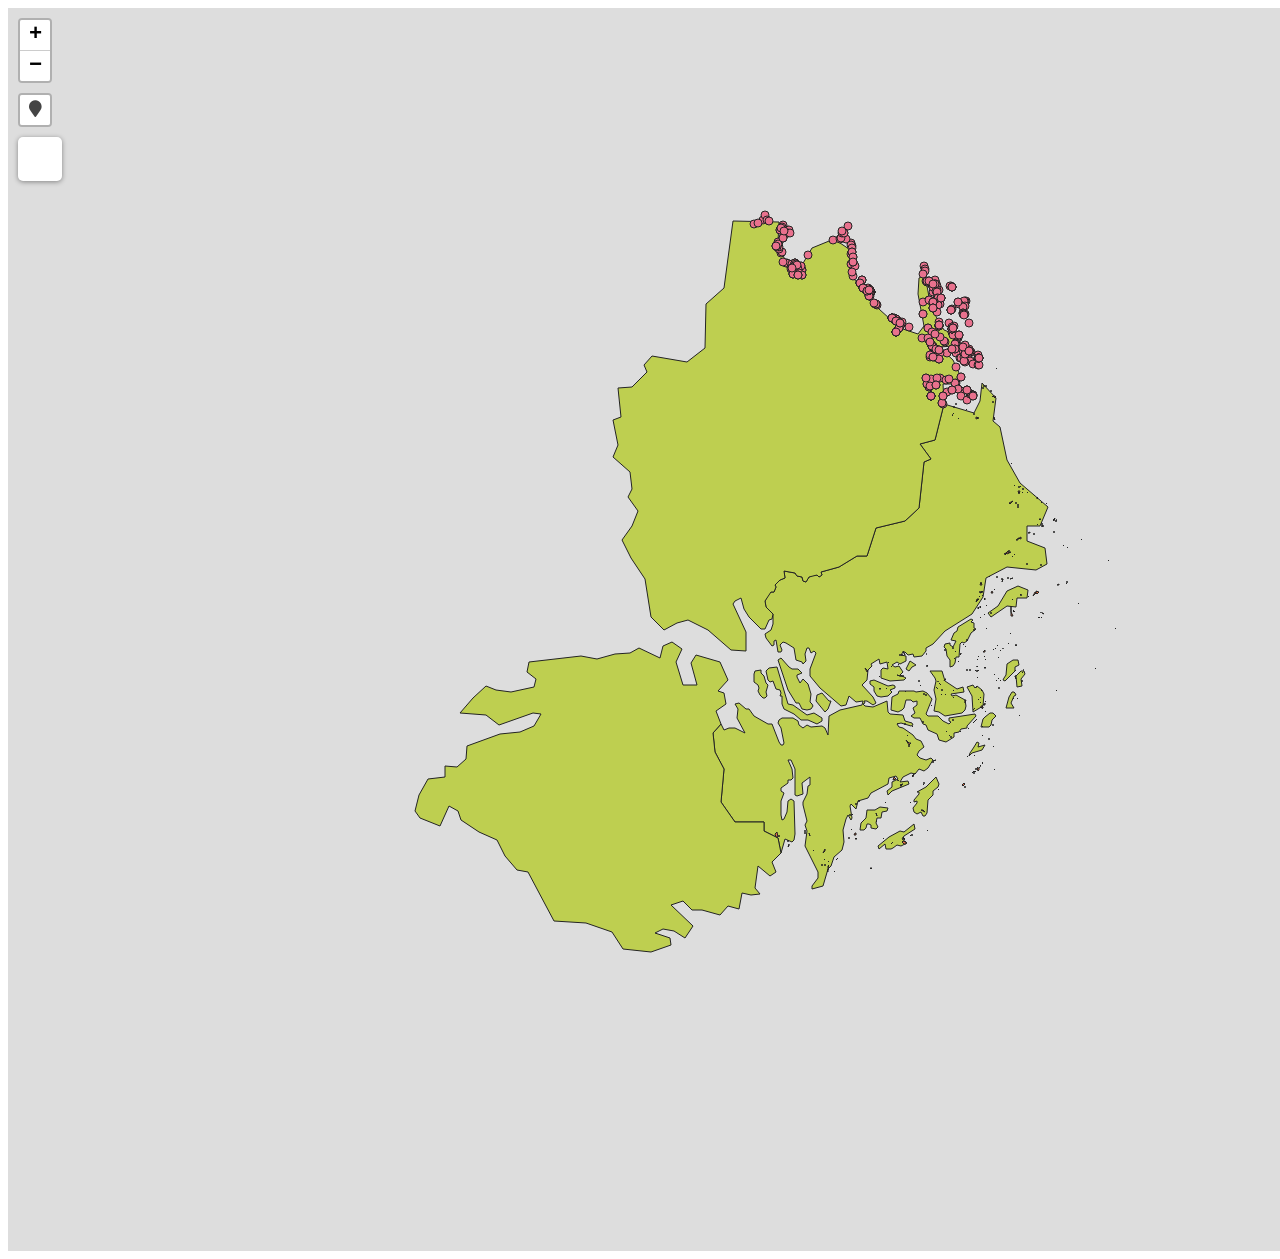
==== webapp/index.html @ f824f142 "Update index.html" ====
<!doctype html>
<html lang="en">
    <head>
        <meta charset="utf-8">
        <meta http-equiv="X-UA-Compatible" content="IE=edge">
        <meta name="HandheldFriendly" content="True">
		<meta name="viewport" content="width=device-width, initial-scale=1.0, maximum-scale=1.0, user-scalable=no" />
		<meta name="MobileOptimized" content="320"/>
		<meta name="apple-mobile-web-app-capable" content="yes">
		<meta http-equiv="cleartype" content="on">
        <meta name="mobile-web-app-capable" content="yes">
        <meta name="apple-mobile-web-app-capable" content="yes">
        <link rel="stylesheet" href="css/leaflet.css">
        <link rel="stylesheet" href="css/L.Control.Layers.Tree.css">
        <link rel="stylesheet" href="css/L.Control.Locate.min.css">
        <link rel="stylesheet" href="css/qgis2web.css">
        <link rel="stylesheet" href="css/fontawesome-all.min.css">
        <link rel="stylesheet" href="css/leaflet.photon.css">
        <link rel="stylesheet" href="css/leaflet-measure.css">
        <style>
        #map {
            width: 1626px;
            height: 1243px;
        }
			.leaflet-popup-content {
			min-width: 200px;
			min-height: 100px;
			overflow-y: scroll;
		}
        </style>
        <title></title>
    </head>
    <body>
        <div id="map">
        </div>
        <script src="js/qgis2web_expressions.js"></script>
        <script src="js/leaflet.js"></script>
        <script src="js/L.Control.Layers.Tree.min.js"></script>
        <script src="js/L.Control.Locate.min.js"></script>
        <script src="js/leaflet.rotatedMarker.js"></script>
        <script src="js/leaflet.pattern.js"></script>
        <script src="js/leaflet-hash.js"></script>
        <script src="js/Autolinker.min.js"></script>
        <script src="js/rbush.min.js"></script>
        <script src="js/labelgun.min.js"></script>
        <script src="js/labels.js"></script>
        <script src="js/leaflet.wms.js"></script>
        <script src="js/leaflet.photon.js"></script>
        <script src="js/leaflet-measure.js"></script>
        <script src="data/Lan_Sweref99TM_region_1.js"></script>
        <script src="data/Grunda_havsvikar_2.js"></script>
        <script src="data/LstcLstC_Grunda_havsvikar_3.js"></script>
        <script>
        var highlightLayer;
        function highlightFeature(e) {
            highlightLayer = e.target;
            highlightLayer.openPopup();
        }
        var map = L.map('map', {
            zoomControl:false, maxZoom:28, minZoom:1
        }).fitBounds([[57.89653888188812,13.712016159335866],[61.09471872135883,21.964291697265814]]);
        var hash = new L.Hash(map);
        map.attributionControl.setPrefix('<a href="https://github.com/qgis2web/qgis2web" target="_blank">qgis2web</a> &middot; <a href="https://leafletjs.com" title="A JS library for interactive maps">Leaflet</a> &middot; <a href="https://qgis.org">QGIS</a>');
        var autolinker = new Autolinker({truncate: {length: 30, location: 'smart'}});
        // remove popup's row if "visible-with-data"
        function removeEmptyRowsFromPopupContent(content, feature) {
         var tempDiv = document.createElement('div');
         tempDiv.innerHTML = content;
         var rows = tempDiv.querySelectorAll('tr');
         for (var i = 0; i < rows.length; i++) {
             var td = rows[i].querySelector('td.visible-with-data');
             var key = td ? td.id : '';
             if (td && td.classList.contains('visible-with-data') && feature.properties[key] == null) {
                 rows[i].parentNode.removeChild(rows[i]);
             }
         }
         return tempDiv.innerHTML;
        }
        // modify popup if contains media
        function addClassToPopupIfMedia(content, popup) {
            var tempDiv = document.createElement('div');
            tempDiv.innerHTML = content;
            var imgTd = tempDiv.querySelector('td img');
            if (imgTd) {
                var src = imgTd.getAttribute('src');
                if (/\.(jpg|jpeg|png|gif|bmp|webp|avif)$/i.test(src)) {
                    popup._contentNode.classList.add('media');
                    var img = popup._contentNode.querySelector('td img');
                    if (img) {
                        // If already loaded (cache), update immediately
                        if (img.complete && img.naturalHeight > 0) {
                            popup.update();
                        } else {
                            img.addEventListener('load', function() {
                                popup.update();
                            });
                            img.addEventListener('error', function() {
                                popup.update();
                            });
                        }
                    }
                } else if (/\.(mp3|wav|ogg|aac)$/i.test(src)) {
                    var audio = document.createElement('audio');
                    audio.controls = true;
                    audio.src = src;
                    imgTd.parentNode.replaceChild(audio, imgTd);
                    popup._contentNode.classList.add('media');
                    setTimeout(function() {
                        popup.setContent(tempDiv.innerHTML);
                        popup.update();
                    }, 10);
                } else if (/\.(mp4|webm|ogg|mov)$/i.test(src)) {
                    var video = document.createElement('video');
                    video.controls = true;
                    video.src = src;
                    video.style.width = "400px";
                    video.style.height = "300px";
                    video.style.maxHeight = "60vh";
                    video.style.maxWidth = "60vw";
                    imgTd.parentNode.replaceChild(video, imgTd);
                    popup._contentNode.classList.add('media');
                    // Aggiorna il popup quando il video carica i metadati
                    video.addEventListener('loadedmetadata', function() {
                        popup.update();
                    });
                    setTimeout(function() {
                        popup.setContent(tempDiv.innerHTML);
                        popup.update();
                    }, 10);
                } else {
                    popup._contentNode.classList.remove('media');
                }
            } else {
                popup._contentNode.classList.remove('media');
            }
        }
        var zoomControl = L.control.zoom({
            position: 'topleft'
        }).addTo(map);
        L.control.locate({locateOptions: {maxZoom: 19}}).addTo(map);
        var measureControl = new L.Control.Measure({
            position: 'topleft',
            primaryLengthUnit: 'meters',
            secondaryLengthUnit: 'kilometers',
            primaryAreaUnit: 'sqmeters',
            secondaryAreaUnit: 'hectares'
        });
        measureControl.addTo(map);
        document.getElementsByClassName('leaflet-control-measure-toggle')[0].innerHTML = '';
        document.getElementsByClassName('leaflet-control-measure-toggle')[0].className += ' fas fa-ruler';
        var bounds_group = new L.featureGroup([]);
        function setBounds() {
        }
        map.createPane('pane_OpenStreetMap_0');
        map.getPane('pane_OpenStreetMap_0').style.zIndex = 400;
        var layer_OpenStreetMap_0 = L.tileLayer('https://tile.openstreetmap.org/{z}/{x}/{y}.png', {
            pane: 'pane_OpenStreetMap_0',
            opacity: 1.0,
            attribution: '',
            minZoom: 1,
            maxZoom: 28,
            minNativeZoom: 0,
            maxNativeZoom: 19
        });
        layer_OpenStreetMap_0;
        map.addLayer(layer_OpenStreetMap_0);
        function pop_Lan_Sweref99TM_region_1(feature, layer) {
            layer.on({
                mouseout: function(e) {
                    if (typeof layer.closePopup == 'function') {
                        layer.closePopup();
                    } else {
                        layer.eachLayer(function(feature){
                            feature.closePopup()
                        });
                    }
                },
                mouseover: highlightFeature,
            });
            var popupContent = '<table>\
                    <tr>\
                        <td colspan="2">' + (feature.properties['LnKod'] !== null ? autolinker.link(String(feature.properties['LnKod']).replace(/'/g, '\'').toLocaleString()) : '') + '</td>\
                    </tr>\
                    <tr>\
                        <td colspan="2">' + (feature.properties['LnNamn'] !== null ? autolinker.link(String(feature.properties['LnNamn']).replace(/'/g, '\'').toLocaleString()) : '') + '</td>\
                    </tr>\
                </table>';
            var content = removeEmptyRowsFromPopupContent(popupContent, feature);
			layer.on('popupopen', function(e) {
				addClassToPopupIfMedia(content, e.popup);
			});
			layer.bindPopup(content, { maxHeight: 400 });
        }

        function style_Lan_Sweref99TM_region_1_0() {
            return {
                pane: 'pane_Lan_Sweref99TM_region_1',
                opacity: 1,
                color: 'rgba(35,35,35,1.0)',
                dashArray: '',
                lineCap: 'butt',
                lineJoin: 'miter',
                weight: 1.0, 
                fill: true,
                fillOpacity: 1,
                fillColor: 'rgba(190,207,80,1.0)',
                interactive: true,
            }
        }
        map.createPane('pane_Lan_Sweref99TM_region_1');
        map.getPane('pane_Lan_Sweref99TM_region_1').style.zIndex = 401;
        map.getPane('pane_Lan_Sweref99TM_region_1').style['mix-blend-mode'] = 'normal';
        var layer_Lan_Sweref99TM_region_1 = new L.geoJson(json_Lan_Sweref99TM_region_1, {
            attribution: '',
            interactive: true,
            dataVar: 'json_Lan_Sweref99TM_region_1',
            layerName: 'layer_Lan_Sweref99TM_region_1',
            pane: 'pane_Lan_Sweref99TM_region_1',
            onEachFeature: pop_Lan_Sweref99TM_region_1,
            style: style_Lan_Sweref99TM_region_1_0,
        });
        bounds_group.addLayer(layer_Lan_Sweref99TM_region_1);
        map.addLayer(layer_Lan_Sweref99TM_region_1);
        function pop_Grunda_havsvikar_2(feature, layer) {
            layer.on({
                mouseout: function(e) {
                    if (typeof layer.closePopup == 'function') {
                        layer.closePopup();
                    } else {
                        layer.eachLayer(function(feature){
                            feature.closePopup()
                        });
                    }
                },
                mouseover: highlightFeature,
            });
            var popupContent = '<table>\
                    <tr>\
                        <td colspan="2">' + (feature.properties['OBJECTID'] !== null ? autolinker.link(String(feature.properties['OBJECTID']).replace(/'/g, '\'').toLocaleString()) : '') + '</td>\
                    </tr>\
                    <tr>\
                        <td colspan="2">' + (feature.properties['ObjektID'] !== null ? autolinker.link(String(feature.properties['ObjektID']).replace(/'/g, '\'').toLocaleString()) : '') + '</td>\
                    </tr>\
                    <tr>\
                        <td colspan="2">' + (feature.properties['Area__ha_'] !== null ? autolinker.link(String(feature.properties['Area__ha_']).replace(/'/g, '\'').toLocaleString()) : '') + '</td>\
                    </tr>\
                    <tr>\
                        <td colspan="2">' + (feature.properties['ev_namn'] !== null ? autolinker.link(String(feature.properties['ev_namn']).replace(/'/g, '\'').toLocaleString()) : '') + '</td>\
                    </tr>\
                    <tr>\
                        <td colspan="2">' + (feature.properties['N'] !== null ? autolinker.link(String(feature.properties['N']).replace(/'/g, '\'').toLocaleString()) : '') + '</td>\
                    </tr>\
                    <tr>\
                        <td colspan="2">' + (feature.properties['E'] !== null ? autolinker.link(String(feature.properties['E']).replace(/'/g, '\'').toLocaleString()) : '') + '</td>\
                    </tr>\
                    <tr>\
                        <td colspan="2">' + (feature.properties['N2k'] !== null ? autolinker.link(String(feature.properties['N2k']).replace(/'/g, '\'').toLocaleString()) : '') + '</td>\
                    </tr>\
                    <tr>\
                        <td colspan="2">' + (feature.properties['Bryggor'] !== null ? autolinker.link(String(feature.properties['Bryggor']).replace(/'/g, '\'').toLocaleString()) : '') + '</td>\
                    </tr>\
                    <tr>\
                        <td colspan="2">' + (feature.properties['Muddring'] !== null ? autolinker.link(String(feature.properties['Muddring']).replace(/'/g, '\'').toLocaleString()) : '') + '</td>\
                    </tr>\
                    <tr>\
                        <td colspan="2">' + (feature.properties['Vegmetod'] !== null ? autolinker.link(String(feature.properties['Vegmetod']).replace(/'/g, '\'').toLocaleString()) : '') + '</td>\
                    </tr>\
                    <tr>\
                        <td colspan="2">' + (feature.properties['Ursprung'] !== null ? autolinker.link(String(feature.properties['Ursprung']).replace(/'/g, '\'').toLocaleString()) : '') + '</td>\
                    </tr>\
                    <tr>\
                        <td colspan="2">' + (feature.properties['Distance'] !== null ? autolinker.link(String(feature.properties['Distance']).replace(/'/g, '\'').toLocaleString()) : '') + '</td>\
                    </tr>\
                    <tr>\
                        <td colspan="2">' + (feature.properties['Kommentar'] !== null ? autolinker.link(String(feature.properties['Kommentar']).replace(/'/g, '\'').toLocaleString()) : '') + '</td>\
                    </tr>\
                    <tr>\
                        <td colspan="2">' + (feature.properties['SWM'] !== null ? autolinker.link(String(feature.properties['SWM']).replace(/'/g, '\'').toLocaleString()) : '') + '</td>\
                    </tr>\
                    <tr>\
                        <td colspan="2">' + (feature.properties['Kommun'] !== null ? autolinker.link(String(feature.properties['Kommun']).replace(/'/g, '\'').toLocaleString()) : '') + '</td>\
                    </tr>\
                    <tr>\
                        <td colspan="2">' + (feature.properties['EU_CD'] !== null ? autolinker.link(String(feature.properties['EU_CD']).replace(/'/g, '\'').toLocaleString()) : '') + '</td>\
                    </tr>\
                    <tr>\
                        <td colspan="2">' + (feature.properties['Inv_Datum'] !== null ? autolinker.link(String(feature.properties['Inv_Datum']).replace(/'/g, '\'').toLocaleString()) : '') + '</td>\
                    </tr>\
                    <tr>\
                        <td colspan="2">' + (feature.properties['SLU_Yngel'] !== null ? autolinker.link(String(feature.properties['SLU_Yngel']).replace(/'/g, '\'').toLocaleString()) : '') + '</td>\
                    </tr>\
                    <tr>\
                        <td colspan="2">' + (feature.properties['SLU_Veg'] !== null ? autolinker.link(String(feature.properties['SLU_Veg']).replace(/'/g, '\'').toLocaleString()) : '') + '</td>\
                    </tr>\
                    <tr>\
                        <td colspan="2">' + (feature.properties['Veg_Metod'] !== null ? autolinker.link(String(feature.properties['Veg_Metod']).replace(/'/g, '\'').toLocaleString()) : '') + '</td>\
                    </tr>\
                    <tr>\
                        <td colspan="2">' + (feature.properties['NR_Namn'] !== null ? autolinker.link(String(feature.properties['NR_Namn']).replace(/'/g, '\'').toLocaleString()) : '') + '</td>\
                    </tr>\
                    <tr>\
                        <td colspan="2">' + (feature.properties['SCA_Namn'] !== null ? autolinker.link(String(feature.properties['SCA_Namn']).replace(/'/g, '\'').toLocaleString()) : '') + '</td>\
                    </tr>\
                    <tr>\
                        <td colspan="2">' + (feature.properties['SPA_Namn'] !== null ? autolinker.link(String(feature.properties['SPA_Namn']).replace(/'/g, '\'').toLocaleString()) : '') + '</td>\
                    </tr>\
                    <tr>\
                        <td colspan="2">' + (feature.properties['FFO_Namn'] !== null ? autolinker.link(String(feature.properties['FFO_Namn']).replace(/'/g, '\'').toLocaleString()) : '') + '</td>\
                    </tr>\
                    <tr>\
                        <td colspan="2">' + (feature.properties['Faktablad'] !== null ? autolinker.link(String(feature.properties['Faktablad']).replace(/'/g, '\'').toLocaleString()) : '') + '</td>\
                    </tr>\
                    <tr>\
                        <td colspan="2">' + (feature.properties['Metod'] !== null ? autolinker.link(String(feature.properties['Metod']).replace(/'/g, '\'').toLocaleString()) : '') + '</td>\
                    </tr>\
                    <tr>\
                        <td colspan="2">' + (feature.properties['Shape_STAr'] !== null ? autolinker.link(String(feature.properties['Shape_STAr']).replace(/'/g, '\'').toLocaleString()) : '') + '</td>\
                    </tr>\
                    <tr>\
                        <td colspan="2">' + (feature.properties['Shape_STLe'] !== null ? autolinker.link(String(feature.properties['Shape_STLe']).replace(/'/g, '\'').toLocaleString()) : '') + '</td>\
                    </tr>\
                    <tr>\
                        <td colspan="2">' + (feature.properties['Value_R'] !== null ? autolinker.link(String(feature.properties['Value_R']).replace(/'/g, '\'').toLocaleString()) : '') + '</td>\
                    </tr>\
                </table>';
            var content = removeEmptyRowsFromPopupContent(popupContent, feature);
			layer.on('popupopen', function(e) {
				addClassToPopupIfMedia(content, e.popup);
			});
			layer.bindPopup(content, { maxHeight: 400 });
        }

        function style_Grunda_havsvikar_2_0() {
            return {
                pane: 'pane_Grunda_havsvikar_2',
                opacity: 1,
                color: 'rgba(35,35,35,1.0)',
                dashArray: '',
                lineCap: 'butt',
                lineJoin: 'miter',
                weight: 1.0, 
                fill: true,
                fillOpacity: 1,
                fillColor: 'rgba(231,113,72,1.0)',
                interactive: true,
            }
        }
        map.createPane('pane_Grunda_havsvikar_2');
        map.getPane('pane_Grunda_havsvikar_2').style.zIndex = 402;
        map.getPane('pane_Grunda_havsvikar_2').style['mix-blend-mode'] = 'normal';
        var layer_Grunda_havsvikar_2 = new L.geoJson(json_Grunda_havsvikar_2, {
            attribution: '',
            interactive: true,
            dataVar: 'json_Grunda_havsvikar_2',
            layerName: 'layer_Grunda_havsvikar_2',
            pane: 'pane_Grunda_havsvikar_2',
            onEachFeature: pop_Grunda_havsvikar_2,
            style: style_Grunda_havsvikar_2_0,
        });
        bounds_group.addLayer(layer_Grunda_havsvikar_2);
        map.addLayer(layer_Grunda_havsvikar_2);
        function pop_LstcLstC_Grunda_havsvikar_3(feature, layer) {
            layer.on({
                mouseout: function(e) {
                    if (typeof layer.closePopup == 'function') {
                        layer.closePopup();
                    } else {
                        layer.eachLayer(function(feature){
                            feature.closePopup()
                        });
                    }
                },
                mouseover: highlightFeature,
            });
            var popupContent = '<table>\
                    <tr>\
                        <td colspan="2">' + (feature.properties['OBJECTID'] !== null ? autolinker.link(String(feature.properties['OBJECTID']).replace(/'/g, '\'').toLocaleString()) : '') + '</td>\
                    </tr>\
                    <tr>\
                        <td colspan="2">' + (feature.properties['NAMN'] !== null ? autolinker.link(String(feature.properties['NAMN']).replace(/'/g, '\'').toLocaleString()) : '') + '</td>\
                    </tr>\
                    <tr>\
                        <td colspan="2">' + (feature.properties['Anm'] !== null ? autolinker.link(String(feature.properties['Anm']).replace(/'/g, '\'').toLocaleString()) : '') + '</td>\
                    </tr>\
                    <tr>\
                        <td colspan="2">' + (feature.properties['Alias1'] !== null ? autolinker.link(String(feature.properties['Alias1']).replace(/'/g, '\'').toLocaleString()) : '') + '</td>\
                    </tr>\
                    <tr>\
                        <td colspan="2">' + (feature.properties['Samma'] !== null ? autolinker.link(String(feature.properties['Samma']).replace(/'/g, '\'').toLocaleString()) : '') + '</td>\
                    </tr>\
                    <tr>\
                        <td colspan="2">' + (feature.properties['Rapport'] !== null ? autolinker.link(String(feature.properties['Rapport']).replace(/'/g, '\'').toLocaleString()) : '') + '</td>\
                    </tr>\
                    <tr>\
                        <td colspan="2">' + (feature.properties['Om_punkt'] !== null ? autolinker.link(String(feature.properties['Om_punkt']).replace(/'/g, '\'').toLocaleString()) : '') + '</td>\
                    </tr>\
                    <tr>\
                        <td colspan="2">' + (feature.properties['Referens'] !== null ? autolinker.link(String(feature.properties['Referens']).replace(/'/g, '\'').toLocaleString()) : '') + '</td>\
                    </tr>\
                    <tr>\
                        <td colspan="2">' + (feature.properties['Lank'] !== null ? autolinker.link(String(feature.properties['Lank']).replace(/'/g, '\'').toLocaleString()) : '') + '</td>\
                    </tr>\
                    <tr>\
                        <td colspan="2">' + (feature.properties['Info'] !== null ? autolinker.link(String(feature.properties['Info']).replace(/'/g, '\'').toLocaleString()) : '') + '</td>\
                    </tr>\
                </table>';
            var content = removeEmptyRowsFromPopupContent(popupContent, feature);
			layer.on('popupopen', function(e) {
				addClassToPopupIfMedia(content, e.popup);
			});
			layer.bindPopup(content, { maxHeight: 400 });
        }

        function style_LstcLstC_Grunda_havsvikar_3_0() {
            return {
                pane: 'pane_LstcLstC_Grunda_havsvikar_3',
                radius: 4.0,
                opacity: 1,
                color: 'rgba(35,35,35,1.0)',
                dashArray: '',
                lineCap: 'butt',
                lineJoin: 'miter',
                weight: 1,
                fill: true,
                fillOpacity: 1,
                fillColor: 'rgba(232,113,141,1.0)',
                interactive: true,
            }
        }
        map.createPane('pane_LstcLstC_Grunda_havsvikar_3');
        map.getPane('pane_LstcLstC_Grunda_havsvikar_3').style.zIndex = 403;
        map.getPane('pane_LstcLstC_Grunda_havsvikar_3').style['mix-blend-mode'] = 'normal';
        var layer_LstcLstC_Grunda_havsvikar_3 = new L.geoJson(json_LstcLstC_Grunda_havsvikar_3, {
            attribution: '',
            interactive: true,
            dataVar: 'json_LstcLstC_Grunda_havsvikar_3',
            layerName: 'layer_LstcLstC_Grunda_havsvikar_3',
            pane: 'pane_LstcLstC_Grunda_havsvikar_3',
            onEachFeature: pop_LstcLstC_Grunda_havsvikar_3,
            pointToLayer: function (feature, latlng) {
                var context = {
                    feature: feature,
                    variables: {}
                };
                return L.circleMarker(latlng, style_LstcLstC_Grunda_havsvikar_3_0(feature));
            },
        });
        bounds_group.addLayer(layer_LstcLstC_Grunda_havsvikar_3);
        map.addLayer(layer_LstcLstC_Grunda_havsvikar_3);
        map.createPane('pane_mpasverige_4');
        map.getPane('pane_mpasverige_4').style.zIndex = 404;
        var layer_mpasverige_4 = L.WMS.layer("https://geodata.havochvatten.se/geoservices/mpa-sverige/wms?layers=mpa-sverige&version=1.1.1", "mpa-sverige", {
            pane: 'pane_mpasverige_4',
            format: 'image/png',
            uppercase: true,
            transparent: true,
            continuousWorld : true,
            tiled: true,
            info_format: 'text/html',
            opacity: 1,
            attribution: '',
        });
        map.addLayer(layer_mpasverige_4);
        var overlaysTree = [
            {label: "mpa-sverige", layer: layer_mpasverige_4},
            {label: '<img src="legend/LstcLstC_Grunda_havsvikar_3.png" /> Lstc.LstC_Grunda_havsvikar', layer: layer_LstcLstC_Grunda_havsvikar_3},
            {label: '<img src="legend/Grunda_havsvikar_2.png" /> Grunda_havsvikar', layer: layer_Grunda_havsvikar_2},
            {label: '<img src="legend/Lan_Sweref99TM_region_1.png" /> Lan_Sweref99TM_region', layer: layer_Lan_Sweref99TM_region_1},
            {label: "OpenStreetMap", layer: layer_OpenStreetMap_0, radioGroup: 'bm' },]
        var lay = L.control.layers.tree(null, overlaysTree,{
            //namedToggle: true,
            //selectorBack: false,
            //closedSymbol: '&#8862; &#x1f5c0;',
            //openedSymbol: '&#8863; &#x1f5c1;',
            //collapseAll: 'Collapse all',
            //expandAll: 'Expand all',
            collapsed: true,
        });
        lay.addTo(map);
        setBounds();
        </script>
    </body>
</html>
---- webapp/css/leaflet.css ----
/* required styles */

.leaflet-pane,
.leaflet-tile,
.leaflet-marker-icon,
.leaflet-marker-shadow,
.leaflet-tile-container,
.leaflet-pane > svg,
.leaflet-pane > canvas,
.leaflet-zoom-box,
.leaflet-image-layer,
.leaflet-layer {
	position: absolute;
	left: 0;
	top: 0;
	}
.leaflet-container {
	overflow: hidden;
	}
.leaflet-tile,
.leaflet-marker-icon,
.leaflet-marker-shadow {
	-webkit-user-select: none;
	   -moz-user-select: none;
	        user-select: none;
	  -webkit-user-drag: none;
	}
/* Prevents IE11 from highlighting tiles in blue */
.leaflet-tile::selection {
	background: transparent;
}
/* Safari renders non-retina tile on retina better with this, but Chrome is worse */
.leaflet-safari .leaflet-tile {
	image-rendering: -webkit-optimize-contrast;
	}
/* hack that prevents hw layers "stretching" when loading new tiles */
.leaflet-safari .leaflet-tile-container {
	width: 1600px;
	height: 1600px;
	-webkit-transform-origin: 0 0;
	}
.leaflet-marker-icon,
.leaflet-marker-shadow {
	display: block;
	}
/* .leaflet-container svg: reset svg max-width decleration shipped in Joomla! (joomla.org) 3.x */
/* .leaflet-container img: map is broken in FF if you have max-width: 100% on tiles */
.leaflet-container .leaflet-overlay-pane svg {
	max-width: none !important;
	max-height: none !important;
	}
.leaflet-container .leaflet-marker-pane img,
.leaflet-container .leaflet-shadow-pane img,
.leaflet-container .leaflet-tile-pane img,
.leaflet-container img.leaflet-image-layer,
.leaflet-container .leaflet-tile {
	max-width: none !important;
	max-height: none !important;
	width: auto;
	padding: 0;
	}

.leaflet-container img.leaflet-tile {
	/* See: https://bugs.chromium.org/p/chromium/issues/detail?id=600120 */
	mix-blend-mode: plus-lighter;
}

.leaflet-container.leaflet-touch-zoom {
	-ms-touch-action: pan-x pan-y;
	touch-action: pan-x pan-y;
	}
.leaflet-container.leaflet-touch-drag {
	-ms-touch-action: pinch-zoom;
	/* Fallback for FF which doesn't support pinch-zoom */
	touch-action: none;
	touch-action: pinch-zoom;
}
.leaflet-container.leaflet-touch-drag.leaflet-touch-zoom {
	-ms-touch-action: none;
	touch-action: none;
}
.leaflet-container {
	-webkit-tap-highlight-color: transparent;
}
.leaflet-container a {
	-webkit-tap-highlight-color: rgba(51, 181, 229, 0.4);
}
.leaflet-tile {
	filter: inherit;
	visibility: hidden;
	}
.leaflet-tile-loaded {
	visibility: inherit;
	}
.leaflet-zoom-box {
	width: 0;
	height: 0;
	-moz-box-sizing: border-box;
	     box-sizing: border-box;
	z-index: 800;
	}
/* workaround for https://bugzilla.mozilla.org/show_bug.cgi?id=888319 */
.leaflet-overlay-pane svg {
	-moz-user-select: none;
	}

.leaflet-pane         { z-index: 400; }

.leaflet-tile-pane    { z-index: 200; }
.leaflet-overlay-pane { z-index: 400; }
.leaflet-shadow-pane  { z-index: 500; }
.leaflet-marker-pane  { z-index: 600; }
.leaflet-tooltip-pane   { z-index: 650; }
.leaflet-popup-pane   { z-index: 700; }

.leaflet-map-pane canvas { z-index: 100; }
.leaflet-map-pane svg    { z-index: 200; }

.leaflet-vml-shape {
	width: 1px;
	height: 1px;
	}
.lvml {
	behavior: url(#default#VML);
	display: inline-block;
	position: absolute;
	}


/* control positioning */

.leaflet-control {
	position: relative;
	z-index: 800;
	pointer-events: visiblePainted; /* IE 9-10 doesn't have auto */
	pointer-events: auto;
	}
.leaflet-top,
.leaflet-bottom {
	position: absolute;
	z-index: 1000;
	pointer-events: none;
	}
.leaflet-top {
	top: 0;
	}
.leaflet-right {
	right: 0;
	}
.leaflet-bottom {
	bottom: 0;
	}
.leaflet-left {
	left: 0;
	}
.leaflet-control {
	float: left;
	clear: both;
	}
.leaflet-right .leaflet-control {
	float: right;
	}
.leaflet-top .leaflet-control {
	margin-top: 10px;
	}
.leaflet-bottom .leaflet-control {
	margin-bottom: 10px;
	}
.leaflet-left .leaflet-control {
	margin-left: 10px;
	}
.leaflet-right .leaflet-control {
	margin-right: 10px;
	}


/* zoom and fade animations */

.leaflet-fade-anim .leaflet-popup {
	opacity: 0;
	-webkit-transition: opacity 0.2s linear;
	   -moz-transition: opacity 0.2s linear;
	        transition: opacity 0.2s linear;
	}
.leaflet-fade-anim .leaflet-map-pane .leaflet-popup {
	opacity: 1;
	}
.leaflet-zoom-animated {
	-webkit-transform-origin: 0 0;
	    -ms-transform-origin: 0 0;
	        transform-origin: 0 0;
	}
svg.leaflet-zoom-animated {
	will-change: transform;
}

.leaflet-zoom-anim .leaflet-zoom-animated {
	-webkit-transition: -webkit-transform 0.25s cubic-bezier(0,0,0.25,1);
	   -moz-transition:    -moz-transform 0.25s cubic-bezier(0,0,0.25,1);
	        transition:         transform 0.25s cubic-bezier(0,0,0.25,1);
	}
.leaflet-zoom-anim .leaflet-tile,
.leaflet-pan-anim .leaflet-tile {
	-webkit-transition: none;
	   -moz-transition: none;
	        transition: none;
	}

.leaflet-zoom-anim .leaflet-zoom-hide {
	visibility: hidden;
	}


/* cursors */

.leaflet-interactive {
	cursor: pointer;
	}
.leaflet-grab {
	cursor: -webkit-grab;
	cursor:    -moz-grab;
	cursor:         grab;
	}
.leaflet-crosshair,
.leaflet-crosshair .leaflet-interactive {
	cursor: crosshair;
	}
.leaflet-popup-pane,
.leaflet-control {
	cursor: auto;
	}
.leaflet-dragging .leaflet-grab,
.leaflet-dragging .leaflet-grab .leaflet-interactive,
.leaflet-dragging .leaflet-marker-draggable {
	cursor: move;
	cursor: -webkit-grabbing;
	cursor:    -moz-grabbing;
	cursor:         grabbing;
	}

/* marker & overlays interactivity */
.leaflet-marker-icon,
.leaflet-marker-shadow,
.leaflet-image-layer,
.leaflet-pane > svg path,
.leaflet-tile-container {
	pointer-events: none;
	}

.leaflet-marker-icon.leaflet-interactive,
.leaflet-image-layer.leaflet-interactive,
.leaflet-pane > svg path.leaflet-interactive,
svg.leaflet-image-layer.leaflet-interactive path {
	pointer-events: visiblePainted; /* IE 9-10 doesn't have auto */
	pointer-events: auto;
	}

/* visual tweaks */

.leaflet-container {
	background: #ddd;
	outline-offset: 1px;
	}
.leaflet-container a {
	color: #0078A8;
	}
.leaflet-zoom-box {
	border: 2px dotted #38f;
	background: rgba(255,255,255,0.5);
	}


/* general typography */
.leaflet-container {
	font-family: "Helvetica Neue", Arial, Helvetica, sans-serif;
	font-size: 12px;
	font-size: 0.75rem;
	line-height: 1.5;
	}


/* general toolbar styles */

.leaflet-bar {
	box-shadow: 0 1px 5px rgba(0,0,0,0.65);
	border-radius: 4px;
	}
.leaflet-bar a {
	background-color: #fff;
	border-bottom: 1px solid #ccc;
	width: 26px;
	height: 26px;
	line-height: 26px;
	display: block;
	text-align: center;
	text-decoration: none;
	color: black;
	}
.leaflet-bar a,
.leaflet-control-layers-toggle {
	background-position: 50% 50%;
	background-repeat: no-repeat;
	display: block;
	}
.leaflet-bar a:hover,
.leaflet-bar a:focus {
	background-color: #f4f4f4;
	}
.leaflet-bar a:first-child {
	border-top-left-radius: 4px;
	border-top-right-radius: 4px;
	}
.leaflet-bar a:last-child {
	border-bottom-left-radius: 4px;
	border-bottom-right-radius: 4px;
	border-bottom: none;
	}
.leaflet-bar a.leaflet-disabled {
	cursor: default;
	background-color: #f4f4f4;
	color: #bbb;
	}

.leaflet-touch .leaflet-bar a {
	width: 30px;
	height: 30px;
	line-height: 30px;
	}
.leaflet-touch .leaflet-bar a:first-child {
	border-top-left-radius: 2px;
	border-top-right-radius: 2px;
	}
.leaflet-touch .leaflet-bar a:last-child {
	border-bottom-left-radius: 2px;
	border-bottom-right-radius: 2px;
	}

/* zoom control */

.leaflet-control-zoom-in,
.leaflet-control-zoom-out {
	font: bold 18px 'Lucida Console', Monaco, monospace;
	text-indent: 1px;
	}

.leaflet-touch .leaflet-control-zoom-in, .leaflet-touch .leaflet-control-zoom-out  {
	font-size: 22px;
	}


/* layers control */

.leaflet-control-layers {
	box-shadow: 0 1px 5px rgba(0,0,0,0.4);
	background: #fff;
	border-radius: 5px;
	}
.leaflet-control-layers-toggle {
	background-image: url(images/layers.png);
	width: 36px;
	height: 36px;
	}
.leaflet-retina .leaflet-control-layers-toggle {
	background-image: url(images/layers-2x.png);
	background-size: 26px 26px;
	}
.leaflet-touch .leaflet-control-layers-toggle {
	width: 44px;
	height: 44px;
	}
.leaflet-control-layers .leaflet-control-layers-list,
.leaflet-control-layers-expanded .leaflet-control-layers-toggle {
	display: none;
	}
.leaflet-control-layers-expanded .leaflet-control-layers-list {
	display: block;
	position: relative;
	}
.leaflet-control-layers-expanded {
	padding: 6px 10px 6px 6px;
	color: #333;
	background: #fff;
	}
.leaflet-control-layers-scrollbar {
	overflow-y: scroll;
	overflow-x: hidden;
	padding-right: 5px;
	}
.leaflet-control-layers-selector {
	margin-top: 2px;
	position: relative;
	top: 1px;
	}
.leaflet-control-layers label {
	display: block;
	font-size: 13px;
	font-size: 1.08333em;
	}
.leaflet-control-layers-separator {
	height: 0;
	border-top: 1px solid #ddd;
	margin: 5px -10px 5px -6px;
	}

/* Default icon URLs */
.leaflet-default-icon-path { /* used only in path-guessing heuristic, see L.Icon.Default */
	background-image: url(images/marker-icon.png);
	}


/* attribution and scale controls */

.leaflet-container .leaflet-control-attribution {
	background: #fff;
	background: rgba(255, 255, 255, 0.8);
	margin: 0;
	}
.leaflet-control-attribution,
.leaflet-control-scale-line {
	padding: 0 5px;
	color: #333;
	line-height: 1.4;
	}
.leaflet-control-attribution a {
	text-decoration: none;
	}
.leaflet-control-attribution a:hover,
.leaflet-control-attribution a:focus {
	text-decoration: underline;
	}
.leaflet-attribution-flag {
	display: inline !important;
	vertical-align: baseline !important;
	width: 1em;
	height: 0.6669em;
	}
.leaflet-left .leaflet-control-scale {
	margin-left: 5px;
	}
.leaflet-bottom .leaflet-control-scale {
	margin-bottom: 5px;
	}
.leaflet-control-scale-line {
	border: 2px solid #777;
	border-top: none;
	line-height: 1.1;
	padding: 2px 5px 1px;
	white-space: nowrap;
	-moz-box-sizing: border-box;
	     box-sizing: border-box;
	background: rgba(255, 255, 255, 0.8);
	text-shadow: 1px 1px #fff;
	}
.leaflet-control-scale-line:not(:first-child) {
	border-top: 2px solid #777;
	border-bottom: none;
	margin-top: -2px;
	}
.leaflet-control-scale-line:not(:first-child):not(:last-child) {
	border-bottom: 2px solid #777;
	}

.leaflet-touch .leaflet-control-attribution,
.leaflet-touch .leaflet-control-layers,
.leaflet-touch .leaflet-bar {
	box-shadow: none;
	}
.leaflet-touch .leaflet-control-layers,
.leaflet-touch .leaflet-bar {
	border: 2px solid rgba(0,0,0,0.2);
	background-clip: padding-box;
	}


/* popup */

.leaflet-popup {
	position: absolute;
	text-align: center;
	margin-bottom: 20px;
	}
.leaflet-popup-content-wrapper {
	padding: 1px;
	text-align: left;
	border-radius: 12px;
	}
.leaflet-popup-content {
	margin: 13px 24px 13px 20px;
	line-height: 1.3;
	font-size: 13px;
	font-size: 1.08333em;
	min-height: 1px;
	}
.leaflet-popup-content p {
	margin: 17px 0;
	margin: 1.3em 0;
	}
.leaflet-popup-tip-container {
	width: 40px;
	height: 20px;
	position: absolute;
	left: 50%;
	margin-top: -1px;
	margin-left: -20px;
	overflow: hidden;
	pointer-events: none;
	}
.leaflet-popup-tip {
	width: 17px;
	height: 17px;
	padding: 1px;

	margin: -10px auto 0;
	pointer-events: auto;

	-webkit-transform: rotate(45deg);
	   -moz-transform: rotate(45deg);
	    -ms-transform: rotate(45deg);
	        transform: rotate(45deg);
	}
.leaflet-popup-content-wrapper,
.leaflet-popup-tip {
	background: white;
	color: #333;
	box-shadow: 0 3px 14px rgba(0,0,0,0.4);
	}
.leaflet-container a.leaflet-popup-close-button {
	position: absolute;
	top: 0;
	right: 0;
	border: none;
	text-align: center;
	width: 24px;
	height: 24px;
	font: 16px/24px Tahoma, Verdana, sans-serif;
	color: #757575;
	text-decoration: none;
	background: transparent;
	}
.leaflet-container a.leaflet-popup-close-button:hover,
.leaflet-container a.leaflet-popup-close-button:focus {
	color: #585858;
	}
.leaflet-popup-scrolled {
	overflow: auto;
	}

.leaflet-oldie .leaflet-popup-content-wrapper {
	-ms-zoom: 1;
	}
.leaflet-oldie .leaflet-popup-tip {
	width: 24px;
	margin: 0 auto;

	-ms-filter: "progid:DXImageTransform.Microsoft.Matrix(M11=0.70710678, M12=0.70710678, M21=-0.70710678, M22=0.70710678)";
	filter: progid:DXImageTransform.Microsoft.Matrix(M11=0.70710678, M12=0.70710678, M21=-0.70710678, M22=0.70710678);
	}

.leaflet-oldie .leaflet-control-zoom,
.leaflet-oldie .leaflet-control-layers,
.leaflet-oldie .leaflet-popup-content-wrapper,
.leaflet-oldie .leaflet-popup-tip {
	border: 1px solid #999;
	}


/* div icon */

.leaflet-div-icon {
	background: #fff;
	border: 1px solid #666;
	}


/* Tooltip */
/* Base styles for the element that has a tooltip */
.leaflet-tooltip {
	position: absolute;
	padding: 6px;
	background-color: #fff;
	border: 1px solid #fff;
	border-radius: 3px;
	color: #222;
	white-space: nowrap;
	-webkit-user-select: none;
	-moz-user-select: none;
	-ms-user-select: none;
	user-select: none;
	pointer-events: none;
	box-shadow: 0 1px 3px rgba(0,0,0,0.4);
	}
.leaflet-tooltip.leaflet-interactive {
	cursor: pointer;
	pointer-events: auto;
	}
.leaflet-tooltip-top:before,
.leaflet-tooltip-bottom:before,
.leaflet-tooltip-left:before,
.leaflet-tooltip-right:before {
	position: absolute;
	pointer-events: none;
	border: 6px solid transparent;
	background: transparent;
	content: "";
	}

/* Directions */

.leaflet-tooltip-bottom {
	margin-top: 6px;
}
.leaflet-tooltip-top {
	margin-top: -6px;
}
.leaflet-tooltip-bottom:before,
.leaflet-tooltip-top:before {
	left: 50%;
	margin-left: -6px;
	}
.leaflet-tooltip-top:before {
	bottom: 0;
	margin-bottom: -12px;
	border-top-color: #fff;
	}
.leaflet-tooltip-bottom:before {
	top: 0;
	margin-top: -12px;
	margin-left: -6px;
	border-bottom-color: #fff;
	}
.leaflet-tooltip-left {
	margin-left: -6px;
}
.leaflet-tooltip-right {
	margin-left: 6px;
}
.leaflet-tooltip-left:before,
.leaflet-tooltip-right:before {
	top: 50%;
	margin-top: -6px;
	}
.leaflet-tooltip-left:before {
	right: 0;
	margin-right: -12px;
	border-left-color: #fff;
	}
.leaflet-tooltip-right:before {
	left: 0;
	margin-left: -12px;
	border-right-color: #fff;
	}

/* Printing */

@media print {
	/* Prevent printers from removing background-images of controls. */
	.leaflet-control {
		-webkit-print-color-adjust: exact;
		print-color-adjust: exact;
		}
	}
---- webapp/css/L.Control.Layers.Tree.css ----
.leaflet-control-layers-toggle.leaflet-layerstree-named-toggle {
    margin: 2px 5px;
    width: auto;
    height: auto;
    background-image: none;
}

.leaflet-control-layers-list{
	font: 13px / 1.7 "Helvetica Neue", Arial, Helvetica, sans-serif;
}

.leaflet-layerstree-node {
}

.leaflet-layerstree-header input{
    margin-left: 0px;
}


.leaflet-layerstree-header {
}

.leaflet-layerstree-header-pointer {
    cursor: pointer;
}

.leaflet-layerstree-header label {
    display: inline-block;
    cursor: pointer;
}

.leaflet-layerstree-header-label {
}

.leaflet-layerstree-header-name {
	padding-left: 2px;
}

.leaflet-layerstree-header-space {
}

.leaflet-layerstree-children {
    padding-left: 20px;
}

.leaflet-layerstree-children-nopad {
    padding-left: 0px;
}

.leaflet-layerstree-closed {
}

.leaflet-layerstree-opened {
}

.leaflet-layerstree-hide {
    display: none;
}

.leaflet-layerstree-nevershow {
    display: none;
}

.leaflet-layerstree-expand-collapse {
    cursor: pointer;
}
---- webapp/css/leaflet.photon.css ----
ul.photon-autocomplete {
    position: absolute;
    background-color: white;
    max-width: fit-content;
    z-index: 1000;
    box-shadow: 0 4px 9px #999999;
    display: none;
    margin: 0; /* Remove margins */
    list-style-type: none; /* Remove bullets */
    padding: 0; /* Remove padding */
    font-family: Arial, sans-serif;
    height: 200px;
    overflow:hidden;
    overflow-y: scroll;
    scrollbar-width: none;
}
.photon-autocomplete li {
    min-height: 20px;
    line-height: 1em;
    padding: 5px 10px;
    overflow: hidden;
    /* white-space: nowrap; */
    word-wrap: break-word;
    overflow-wrap: break-word;
    word-break: break-word;
    font-size: 1em;
}
.photon-autocomplete li strong {
    display: block;
    
}
.photon-autocomplete li.on {
    background-color: #ff8c9d;
    cursor: pointer;
}
.photon-autocomplete li.photon-no-result {
    text-align: center;
    color: #666;
    font-size: 0.9em;
    line-height: 20px;
    width: fit-content;
    block-size: fit-content;
}
.photon-autocomplete .photon-feedback {
    display: block;
    text-align: right;
    font-size: 0.8em;
    padding: 3px;
    color: #999;
    border-top: 1px solid #eee;
}
.photon-input:focus {
    width: 400px;
    border-radius: 10px;
}
@media all and (max-width:500px){
    #map .photon-input:focus {
        width: 300px;
        border-radius: 10px;
    }
}
@media all and (max-width:400px){
    #map ul.photon-autocomplete {
        position: relative;
        background-color: white;
        max-width: 400;
        z-index: 1000;
        box-shadow: 0 4px 9px #999999;
        display: none;
        margin: 0; /* Remove margins */
        list-style-type: none; /* Remove bullets */
        padding: 0; /* Remove padding */
        font-family: Arial, sans-serif;
    }
    #map .photon-input:focus {
        width: 200px;
        border-radius: 10px;
    }
}
@media all and (max-width:280px){
    #map .photon-input:focus {
        width: 150px;
        border-radius: 10px;
    }
}
---- webapp/css/leaflet-measure.css ----
.leaflet-control-measure h3,.leaflet-measure-resultpopup h3{margin:0 0 12px 0;padding-bottom:10px;line-height:1em;font-weight:normal;font-size:1.1em;border-bottom:solid 1px #DDD}.leaflet-control-measure p,.leaflet-measure-resultpopup p{margin:10px 0 0;line-height:1em}.leaflet-control-measure p:first-child,.leaflet-measure-resultpopup p:first-child{margin-top:0}.leaflet-control-measure a,.leaflet-measure-resultpopup a{color:#5E66CC;text-decoration:none}.leaflet-control-measure a:hover,.leaflet-measure-resultpopup a:hover{opacity:0.5;text-decoration:none}.leaflet-control-measure .tasks,.leaflet-measure-resultpopup .tasks{margin:12px 0 0;padding:10px 0 0;border-top:solid 1px #DDD;list-style:none;list-style-image:none}.leaflet-control-measure .tasks li,.leaflet-measure-resultpopup .tasks li{display:inline;margin:0 10px 0 0}.leaflet-control-measure .tasks li:last-child,.leaflet-measure-resultpopup .tasks li:last-child{margin-right:0}.leaflet-control-measure .coorddivider,.leaflet-measure-resultpopup .coorddivider{color:#999}.leaflet-control-measure{background:#fff;border-radius:5px;box-shadow:0 1px 5px rgba(0,0,0,0.4)}.leaflet-control-measure .leaflet-control-measure-toggle,.leaflet-control-measure .leaflet-control-measure-toggle:hover{display:block;width:36px;height:36px;background-position:50% 50%;background-repeat:no-repeat;//background-image:url(images/rulers.png);border-radius:5px;text-indent:100%;white-space:nowrap;overflow:hidden}.leaflet-retina .leaflet-control-measure .leaflet-control-measure-toggle,.leaflet-retina .leaflet-control-measure .leaflet-control-measure-toggle:hover{background-image:url(images/rulers_@2X.png);background-size:16px 16px}.leaflet-touch .leaflet-control-measure .leaflet-control-measure-toggle,.leaflet-touch .leaflet-control-measure .leaflet-control-measure-toggle:hover{width:44px;height:44px}.leaflet-control-measure .startprompt h3{margin-bottom:10px}.leaflet-control-measure .startprompt .tasks{margin-top:0;padding-top:0;border-top:0}.leaflet-control-measure .leaflet-control-measure-interaction{padding:10px 12px}.leaflet-control-measure .results .group{margin-top:10px;padding-top:10px;border-top:dotted 1px #eaeaea}.leaflet-control-measure .results .group:first-child{margin-top:0;padding-top:0;border-top:0}.leaflet-control-measure .results .heading{margin-right:5px;color:#999}.leaflet-control-measure a.start{padding-left:18px;background-repeat:no-repeat;background-position:0% 50%;background-image:url(images/start.png)}.leaflet-retina .leaflet-control-measure a.start{background-image:url(images/start_@2X.png);background-size:12px 12px}.leaflet-control-measure a.cancel{padding-left:18px;background-repeat:no-repeat;background-position:0% 50%;background-image:url(images/cancel.png)}.leaflet-retina .leaflet-control-measure a.cancel{background-image:url(images/cancel_@2X.png);background-size:12px 12px}.leaflet-control-measure a.finish{padding-left:18px;background-repeat:no-repeat;background-position:0% 50%;background-image:url(images/check.png)}.leaflet-retina .leaflet-control-measure a.finish{background-image:url(images/check_@2X.png);background-size:12px 12px}.leaflet-measure-resultpopup a.zoomto{padding-left:18px;background-repeat:no-repeat;background-position:0% 50%;background-image:url(images/focus.png)}.leaflet-retina .leaflet-measure-resultpopup a.zoomto{background-image:url(images/focus_@2X.png);background-size:12px 12px}.leaflet-measure-resultpopup a.deletemarkup{padding-left:18px;background-repeat:no-repeat;background-position:0% 50%;background-image:url(images/trash.png)}.leaflet-retina .leaflet-measure-resultpopup a.deletemarkup{background-image:url(images/trash_@2X.png);background-size:11px 12px}
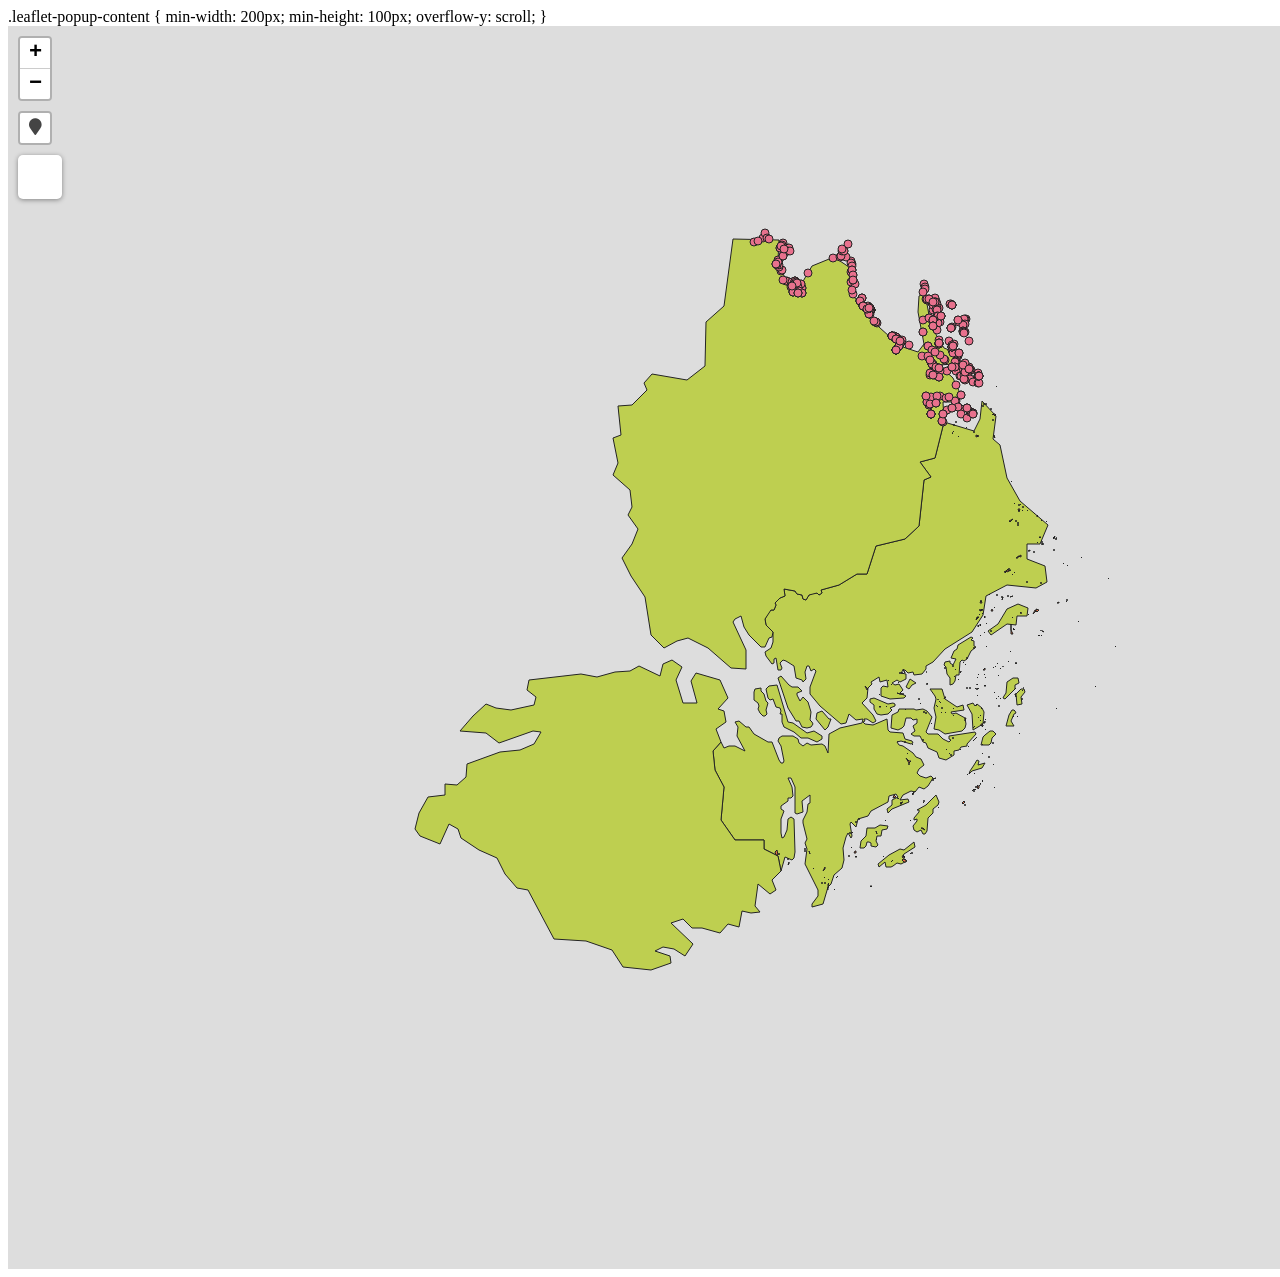
==== commit 3a7412b5: "Update index.html" ====
--- a/webapp/index.html
+++ b/webapp/index.html
@@ -22,12 +22,12 @@
             width: 1626px;
             height: 1243px;
         }
-			.leaflet-popup-content {
+        </style>
+		.leaflet-popup-content {
 			min-width: 200px;
 			min-height: 100px;
 			overflow-y: scroll;
 		}
-        </style>
         <title></title>
     </head>
     <body>
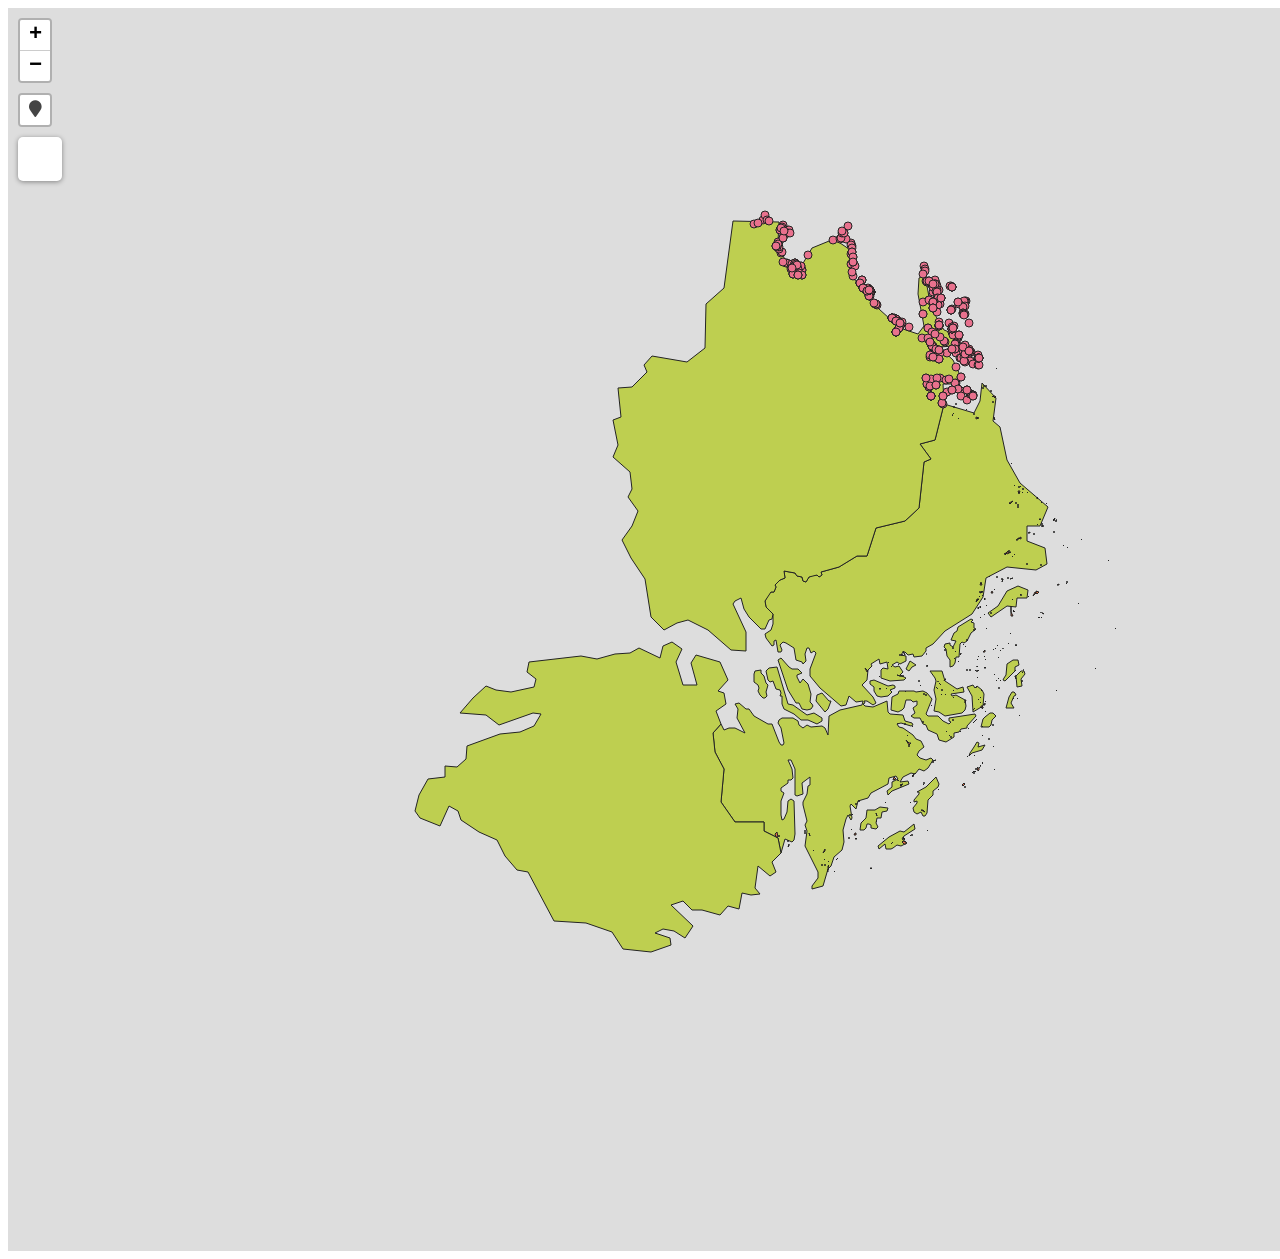
==== commit af0ea062: "Update index.html" ====
--- a/webapp/index.html
+++ b/webapp/index.html
@@ -21,13 +21,12 @@
         #map {
             width: 1626px;
             height: 1243px;
-        }
-        </style>
-		.leaflet-popup-content {
+        }.leaflet-popup-content {
 			min-width: 200px;
 			min-height: 100px;
 			overflow-y: scroll;
 		}
+        </style>
         <title></title>
     </head>
     <body>
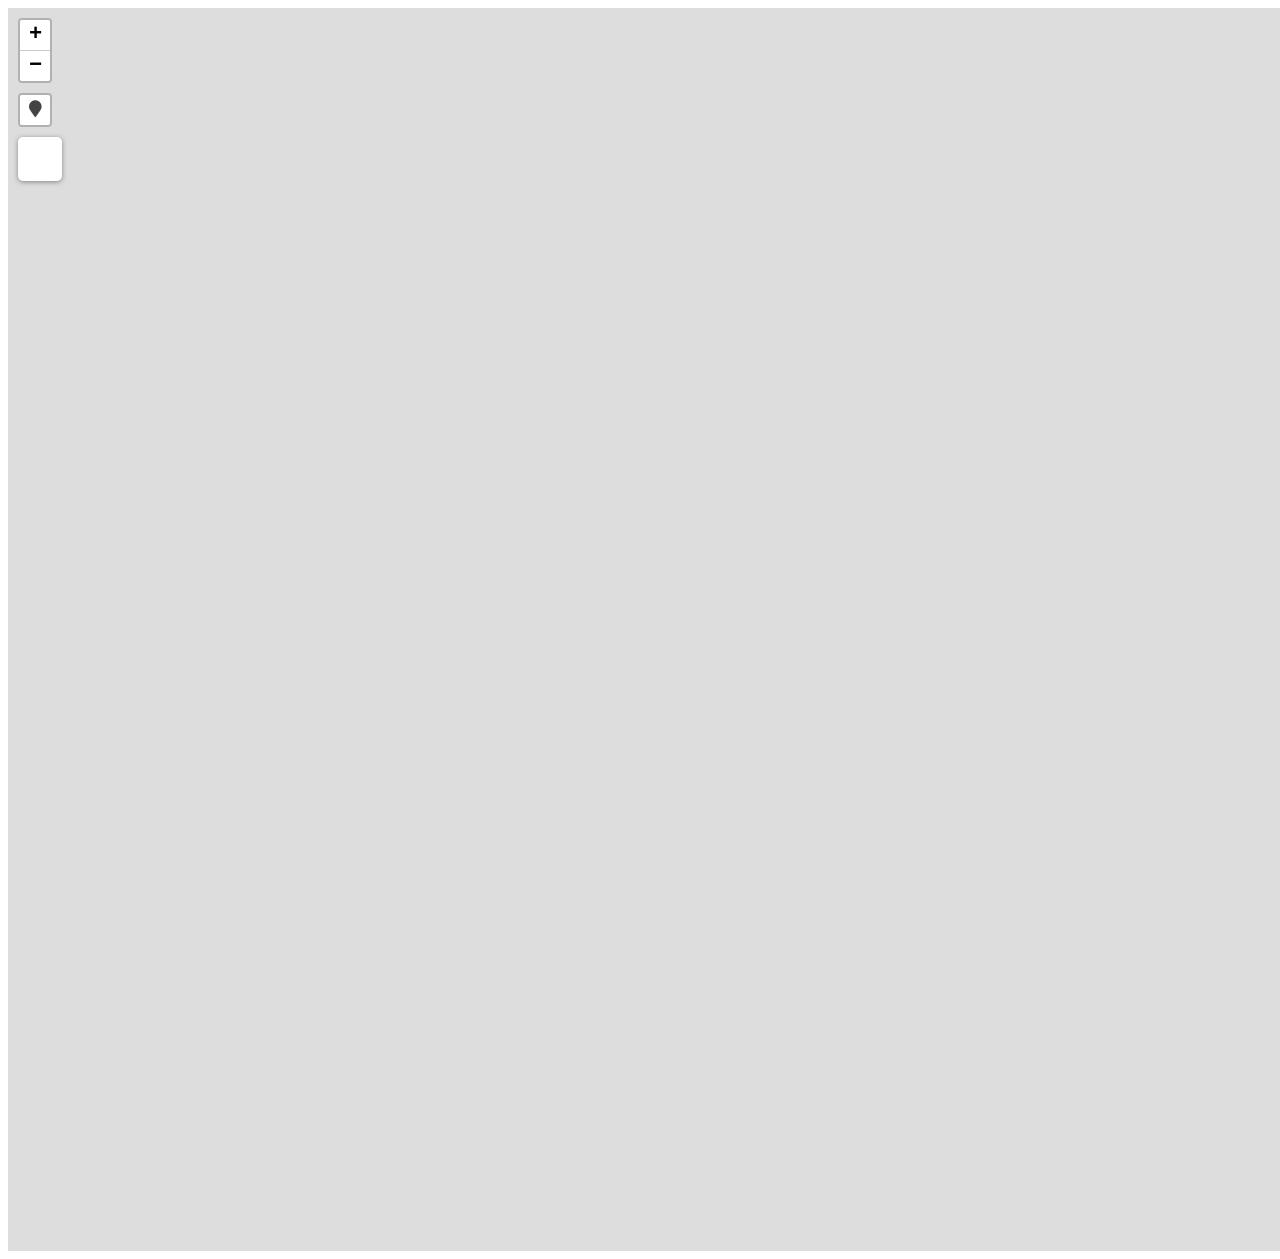
==== commit 803eaf3a: "Update index.html" ====
--- a/webapp/index.html
+++ b/webapp/index.html
@@ -152,16 +152,12 @@
         }
         map.createPane('pane_OpenStreetMap_0');
         map.getPane('pane_OpenStreetMap_0').style.zIndex = 400;
-        var layer_OpenStreetMap_0 = L.tileLayer('https://tile.openstreetmap.org/{z}/{x}/{y}.png', {
-            pane: 'pane_OpenStreetMap_0',
-            opacity: 1.0,
-            attribution: '',
-            minZoom: 1,
-            maxZoom: 28,
-            minNativeZoom: 0,
-            maxNativeZoom: 19
-        });
-        layer_OpenStreetMap_0;
+        var googleHybrid = L.tileLayer('https://{s}.google.com/vt/lyrs=s,h&x={x}&y={y}&z={z}',{
+    	maxZoom: 20,
+   		opacity: 1.0,
+    	subdomains:['mt0','mt1','mt2','mt3']
+ 		 });
+		googleHybrid;
         map.addLayer(layer_OpenStreetMap_0);
         function pop_Lan_Sweref99TM_region_1(feature, layer) {
             layer.on({
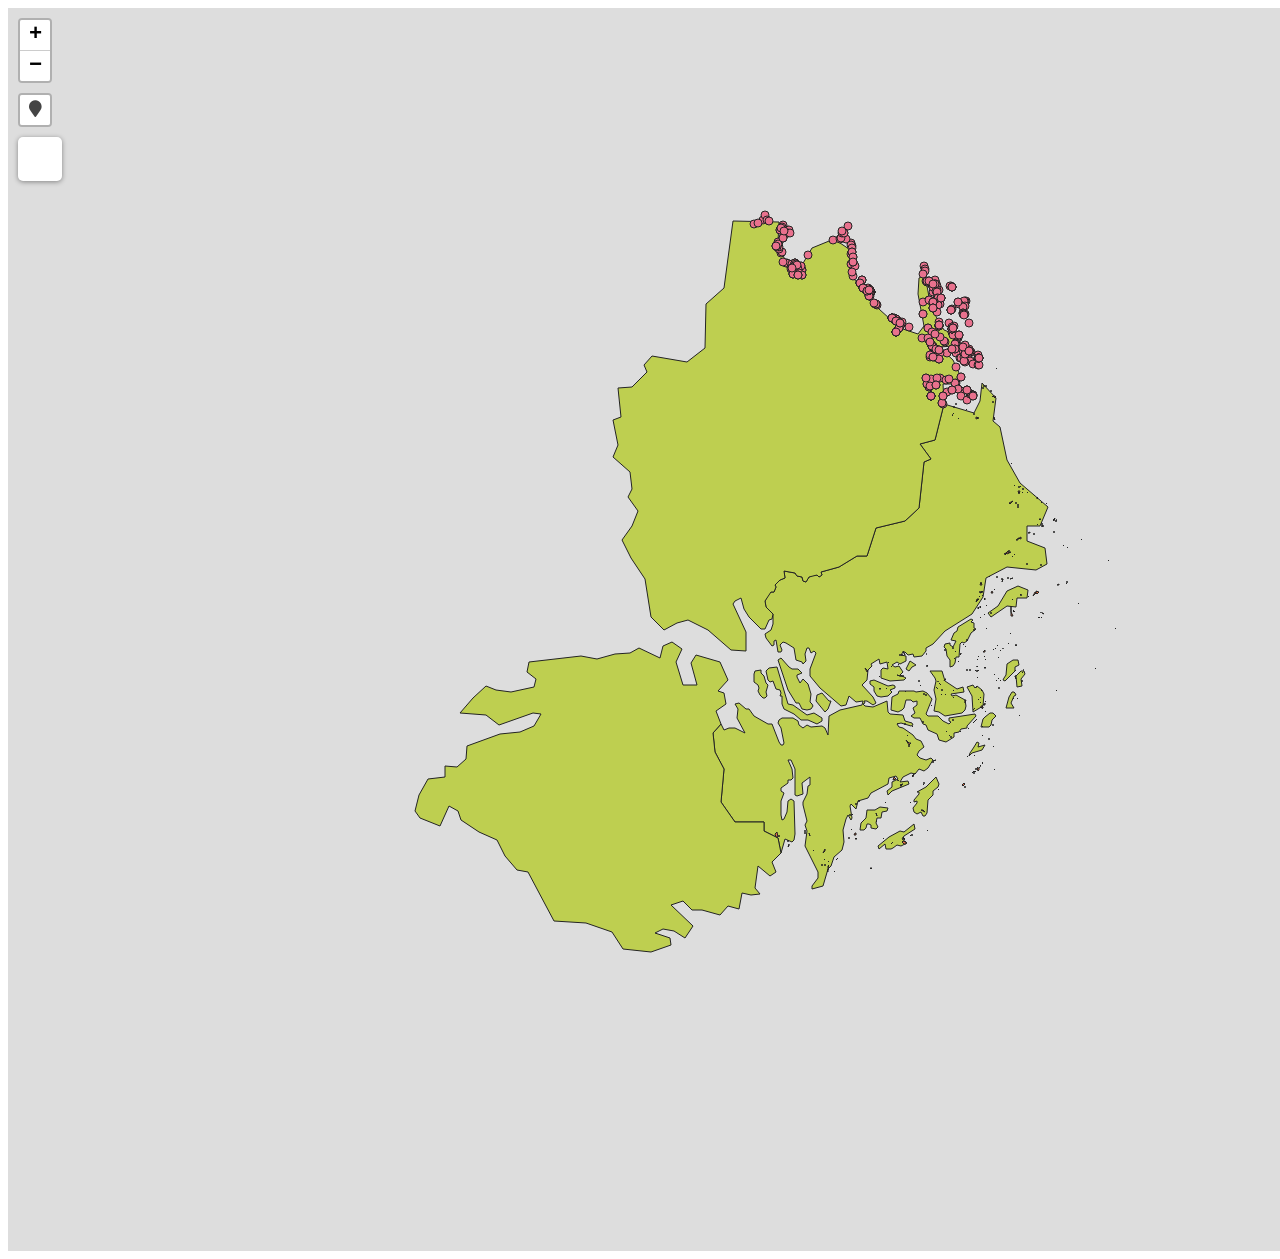
==== commit 3f0d1971: "Add files via upload" ====
--- a/webapp/index.html
+++ b/webapp/index.html
@@ -4,10 +4,10 @@
         <meta charset="utf-8">
         <meta http-equiv="X-UA-Compatible" content="IE=edge">
         <meta name="HandheldFriendly" content="True">
-		<meta name="viewport" content="width=device-width, initial-scale=1.0, maximum-scale=1.0, user-scalable=no" />
-		<meta name="MobileOptimized" content="320"/>
-		<meta name="apple-mobile-web-app-capable" content="yes">
-		<meta http-equiv="cleartype" content="on">
+        <meta name="viewport" content="width=device-width, initial-scale=1.0, maximum-scale=1.0, user-scalable=no" />
+        <meta name="MobileOptimized" content="320"/>
+        <meta name="apple-mobile-web-app-capable" content="yes">
+        <meta http-equiv="cleartype" content="on">
         <meta name="mobile-web-app-capable" content="yes">
         <meta name="apple-mobile-web-app-capable" content="yes">
         <link rel="stylesheet" href="css/leaflet.css">
@@ -21,11 +21,7 @@
         #map {
             width: 1626px;
             height: 1243px;
-        }.leaflet-popup-content {
-			min-width: 200px;
-			min-height: 100px;
-			overflow-y: scroll;
-		}
+        }
         </style>
         <title></title>
     </head>
@@ -152,12 +148,16 @@
         }
         map.createPane('pane_OpenStreetMap_0');
         map.getPane('pane_OpenStreetMap_0').style.zIndex = 400;
-        var googleHybrid = L.tileLayer('https://{s}.google.com/vt/lyrs=s,h&x={x}&y={y}&z={z}',{
-    	maxZoom: 20,
-   		opacity: 1.0,
-    	subdomains:['mt0','mt1','mt2','mt3']
- 		 });
-		googleHybrid;
+        var layer_OpenStreetMap_0 = L.tileLayer('https://tile.openstreetmap.org/{z}/{x}/{y}.png', {
+            pane: 'pane_OpenStreetMap_0',
+            opacity: 1.0,
+            attribution: '',
+            minZoom: 1,
+            maxZoom: 28,
+            minNativeZoom: 0,
+            maxNativeZoom: 19
+        });
+        layer_OpenStreetMap_0;
         map.addLayer(layer_OpenStreetMap_0);
         function pop_Lan_Sweref99TM_region_1(feature, layer) {
             layer.on({
